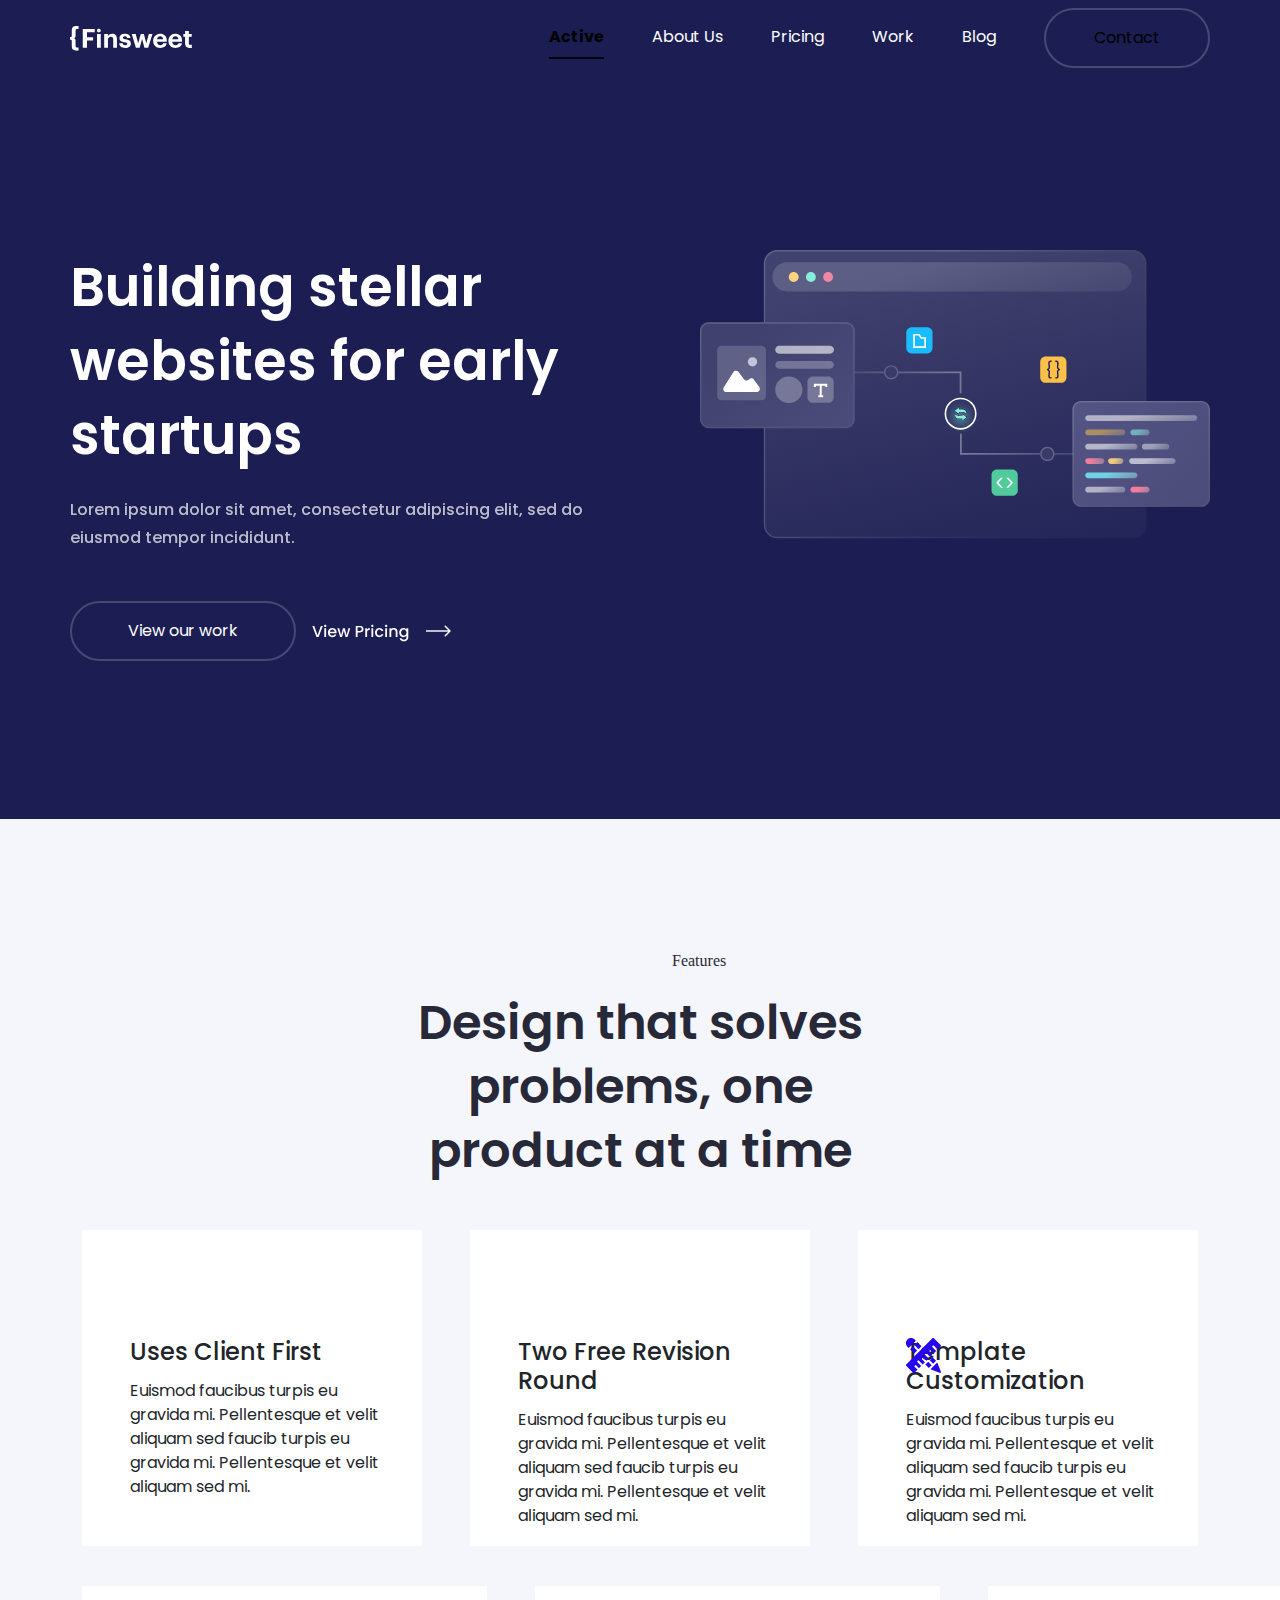
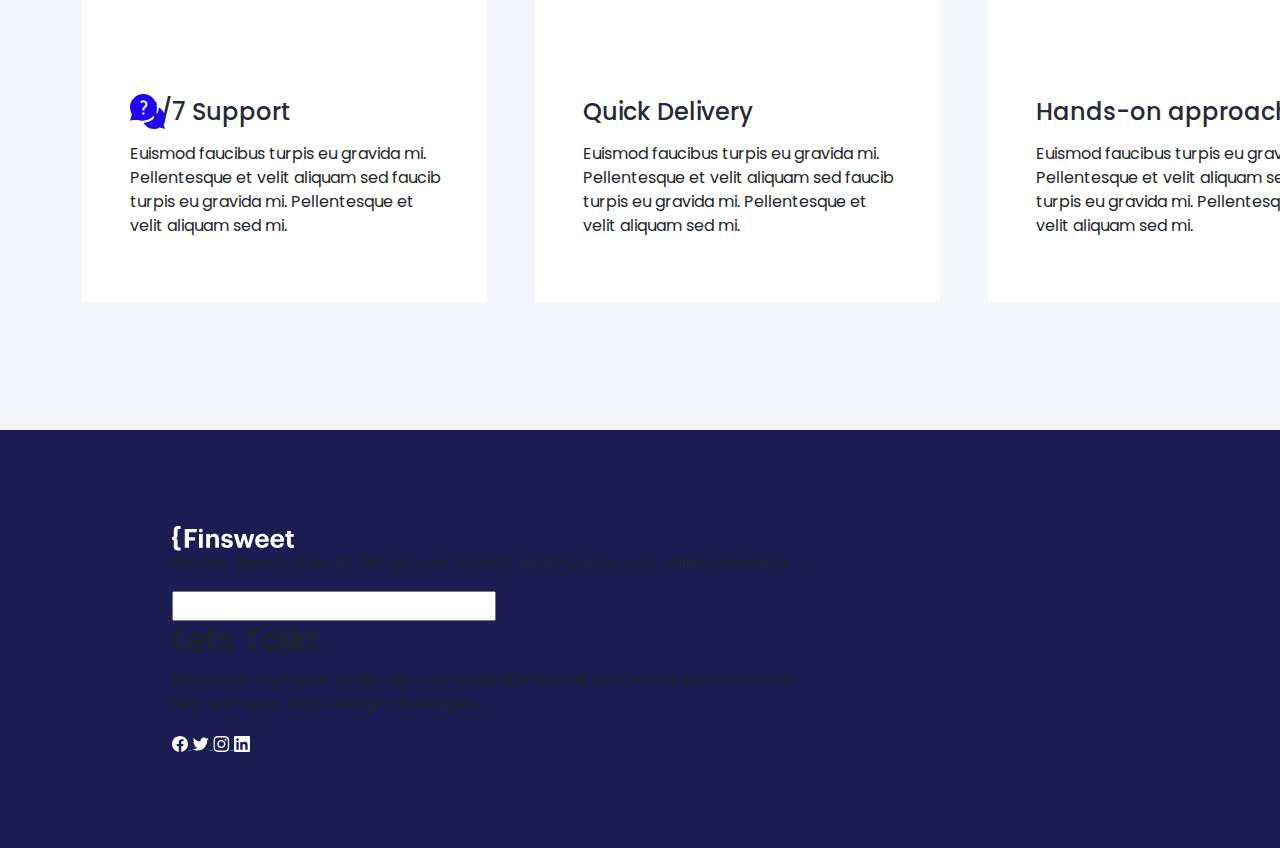
==== index.html @ bf68ee58 "not full" ====
<!doctype html>
<html lang="en">

<head>
    <meta charset="utf-8">
    <meta name="viewport" content="width=device-width, initial-scale=1">
    <title>Bootstrap demo</title>
    <link rel="stylesheet" href="assets/css/style.min.css">
    <link rel="stylesheet" href="css/bootstrap.min.css">
</head>

<body>
    <header class="header ">
        <nav class="navbar container justify-content-between align-items-center">
            <a href="#"><img src="assets/images/Logo.svg" alt=""></a>
            <div class="d-flex align-items-center gap-5">
                <ul class="nav nav-underline gap-5">
                    <li class="nav-item">
                        <a class="nav-link active" aria-current="page" href="#">Active</a>
                    </li>
                    <li class="nav-item">
                        <a class="nav-link text-white text-capitalize" href="about.html">about us</a>
                    </li>
                    <li class="nav-item">
                        <a class="nav-link text-white text-capitalize" href="#">Pricing</a>
                    </li>
                    <li class="nav-item">
                        <a class="nav-link text-white text-capitalize" href="#">work</a>
                    </li>
                    <li class="nav-item">
                        <a class="nav-link text-white text-capitalize" href="#">blog</a>
                    </li>
                </ul>
                <button class="site__btn">Contact</button>
            </div>
        </nav>
    </header>
    <main>
        <section id="section-hero">
            <div class="site-hero container  d-flex gap-5">
                <div class="site-hero__left">
                    <h1 class="site-hero__left__title">Building stellar websites for early startups</h1>
                    <p class="site-hero__left__content">Lorem ipsum dolor sit amet, consectetur adipiscing elit, sed do
                        eiusmod tempor incididunt.
                    </p>
                    <div class=" d-flex align-items-center gap-3 site-hero__left__b-tns">
                        <button class="site-hero__left__b-tns__one">
                            View our work
                        </button>
                        <a href="#">
                            <img src="assets/images/Text Button.svg" alt="">
                        </a>
                    </div>
                </div>
                <div class="site-hero__right">
                    <img class="w-100" src="assets/images/hero-left-img.svg" alt="">
                </div>
            </div>
        </section>
        <section id="design" class=" design-section">
            <div class="container">
                <div class="design-section__title">
                    <p class="design-section__title__one">
                        Features
                    </p>
                    <h2 class="design-section__title__second">
                        Design that solves problems, one product at a time
                    </h2>
                </div>
                <div class="design-section__cards">
                    <div class="design-section__cards__top d-flex gap-5">
                        <div class="design-section__cards__top__area">
                            <h5 class="design-section__cards__top__area__h">
                                Uses Client First
                            </h5>
                            <p class="design-section__cards__top__area__p">
                                Euismod faucibus turpis eu gravida mi. Pellentesque et velit aliquam sed faucib turpis
                                eu
                                gravida mi. Pellentesque et
                                velit aliquam sed mi.
                            </p>
                        </div>
                        <div class="design-section__cards__top__area">
                            <h5 class="design-section__cards__top__area__h">Two Free Revision Round</h5>
                            <p class="design-section__cards__top__area__p">Euismod faucibus turpis eu gravida mi.
                                Pellentesque et velit aliquam sed faucib turpis eu gravida mi. Pellentesque et
                                velit aliquam sed mi.</p>
                        </div>
                        <div class="design-section__cards__top__area  bs-white">
                            <a href="">
                                <img class="position-absolute" src="assets/images/Icon.svg" alt="">
                            </a>
                            <h5 class="design-section__cards__top__area__h">
                                Template Customization
                            </h5>
                            <p class="design-section__cards__top__area__p">
                                Euismod faucibus turpis eu gravida mi. Pellentesque et velit aliquam sed faucib turpis
                                eu
                                gravida mi. Pellentesque et
                                velit aliquam sed mi.
                            </p>
                        </div>
                    </div>
                    <div class="design-section__cards__bottom d-flex gap-5">
                        <div class="design-section__cards__bottom__area">
                            <a href="">
                                <img class="position-absolute  top-" src="assets/images/Icon (1).svg" alt="">
                            </a>
                            <h5 class="design-section__cards__bottom__area__h">
                                24/7 Support
                            </h5>
                            <p class="design-section__cards__bottom__area__p">
                                Euismod faucibus turpis eu gravida mi. Pellentesque et velit aliquam sed faucib turpis
                                eu
                                gravida mi. Pellentesque et
                                velit aliquam sed mi.
                            </p>
                        </div>
                        <div class="design-section__cards__bottom__area">

                            <h5 class="design-section__cards__bottom__area__h ">
                                Quick Delivery
                            </h5>
                            <p class="design-section__cards__bottom__area__p ">
                                Euismod faucibus turpis eu gravida mi. Pellentesque et velit aliquam sed faucib turpis
                                eu
                                gravida mi. Pellentesque et
                                velit aliquam sed mi.
                            </p>
                        </div>
                        <div class="design-section__cards__bottom__area">
                            <h5 class="design-section__cards__bottom__area__h">
                                Hands-on approach
                            </h5>
                            <p class="design-section__cards__bottom__area__p">
                                Euismod faucibus turpis eu gravida mi. Pellentesque et velit aliquam sed faucib turpis
                                eu
                                gravida mi. Pellentesque et
                                velit aliquam sed mi.
                            </p>
                        </div>
                    </div>
                </div>
            </div>
            </div>
            </div>
        </section>

    </main>
    <footer class="footer-section">
        <div class="container">
            <div class="footer-section__left">
                <img src="assets/images/Logo.svg" alt="">
                <p class="footer-section__left__p">We are always open to discuss your project and improve your online
                    presence.</p>
                <label for="">
                    <input type="text" name="" id="">
                </label>
            </div>
            <div class="footer-section__right">
                <h2 class="footer-section__right__h">
                    Lets Talk!
                </h2>
                <p class="footer-section__right__p">
                    We are always open to discuss your project, improve your online presence and help with your UX/UI
                    design challenges.
                </p>
                <a href="">
                    <img src="assets/images/facebook.svg" alt="">
                    <img src="assets/images/twitter.svg" alt="">
                    <img src="assets/images/instagram.svg" alt="">
                    <img src="assets/images/in.svg" alt="">
                </a>
            </div>
        </div>

    </footer>
</body>

</html>
---- assets/css/style.min.css ----
@import"https://fonts.googleapis.com/css2?family=Poppins:wght@400;500;600;700;800&display=swap";body{font-family:"Poppins" !important}.header{height:92px;background:#1c1e53;width:100%}.header nav .d-flex .site__btn{padding:16px 48px;border-radius:41px;border:2px solid rgba(244,246,252,.2);background-color:rgba(0,0,0,0)}.header nav .d-flex .site__btn:hover{background-color:#fcd980;border-color:#fcd980;color:#fff;font-family:"Poppins"}main #section-hero{background:var(--Tint-blue, #1c1e53)}main #section-hero .site-hero{padding:158px 0px}main #section-hero .site-hero__left h1{width:582px;margin-bottom:24px;color:var(--White, #fff);font-family:"Poppins";font-size:54px;font-weight:600;line-height:74px}main #section-hero .site-hero__left p{width:562px;margin-bottom:49px;color:var(--White, #fff);opacity:.7;font-family:"Poppins";font-size:16px;font-weight:500;line-height:28px;opacity:.7}main #section-hero .site-hero__left .site-hero__left__b-tns__one{padding:16px 56px;border-radius:41px;color:#fff;border:2px solid rgba(244,246,252,.2);background-color:rgba(0,0,0,0)}main #section-hero .site-hero__left .site-hero__left__b-tns__one:hover{background-color:#fcd980;border-color:#fcd980;color:#fff;font-family:"Poppins";color:#000}.design-section{background:var(--Grey, #f4f6fc);padding:128px 0px}.design-section__title__one{padding:0px 590px;width:419px;color:var(--Dark-blue, #282938);font-family:" Poppins";font-size:16px;font-weight:500;line-height:28px}.design-section__title__second{width:530px;color:var(--Dark-blue, #282938);text-align:center;font-family:Poppins;font-size:48px;font-weight:600;line-height:64px;margin-bottom:47px;margin-left:auto;margin-right:auto}.design-section__cards__top__area{position:relative;width:405px;height:316px;background:#fff;padding:108px 42px 48px 48px}.design-section__cards__top__area__h{margin-bottom:12px;font-size:24px}.design-section__cards__top__area__p{font-size:16px}.design-section__cards__bottom__area{margin-top:40px;width:405px;height:316px;background:#fff;padding:108px 42px 48px 48px}.design-section__cards__bottom__area__h{width:315.305px;color:var(--Dark-blue, #282938);font-family:"Poppins";font-size:24px;font-weight:500;line-height:36px;margin-bottom:12px}.about-section{padding:128px 0px}.about-section__h{width:595px;font-size:54px}.about-section__p{width:484px;opacity:.7}.content-top{height:376px;background:#f4f5f5}.content-top__left{padding:96px 0px 0px 80px}.content-top__left__h{width:515px;font-size:38px}.content-top__left__p{width:515px;font-size:16px}.content-top__right{padding:96px 0px 0px 80px}.content-top__right__h{width:515px;font-size:38px}.content-top__right__p{width:515px;font-size:16px}footer{padding:96px 449px 92px 160px;background:#1c1e53}footer-left__contact{width:516px;height:91px;background:var(--Yellow, #fcd980)}
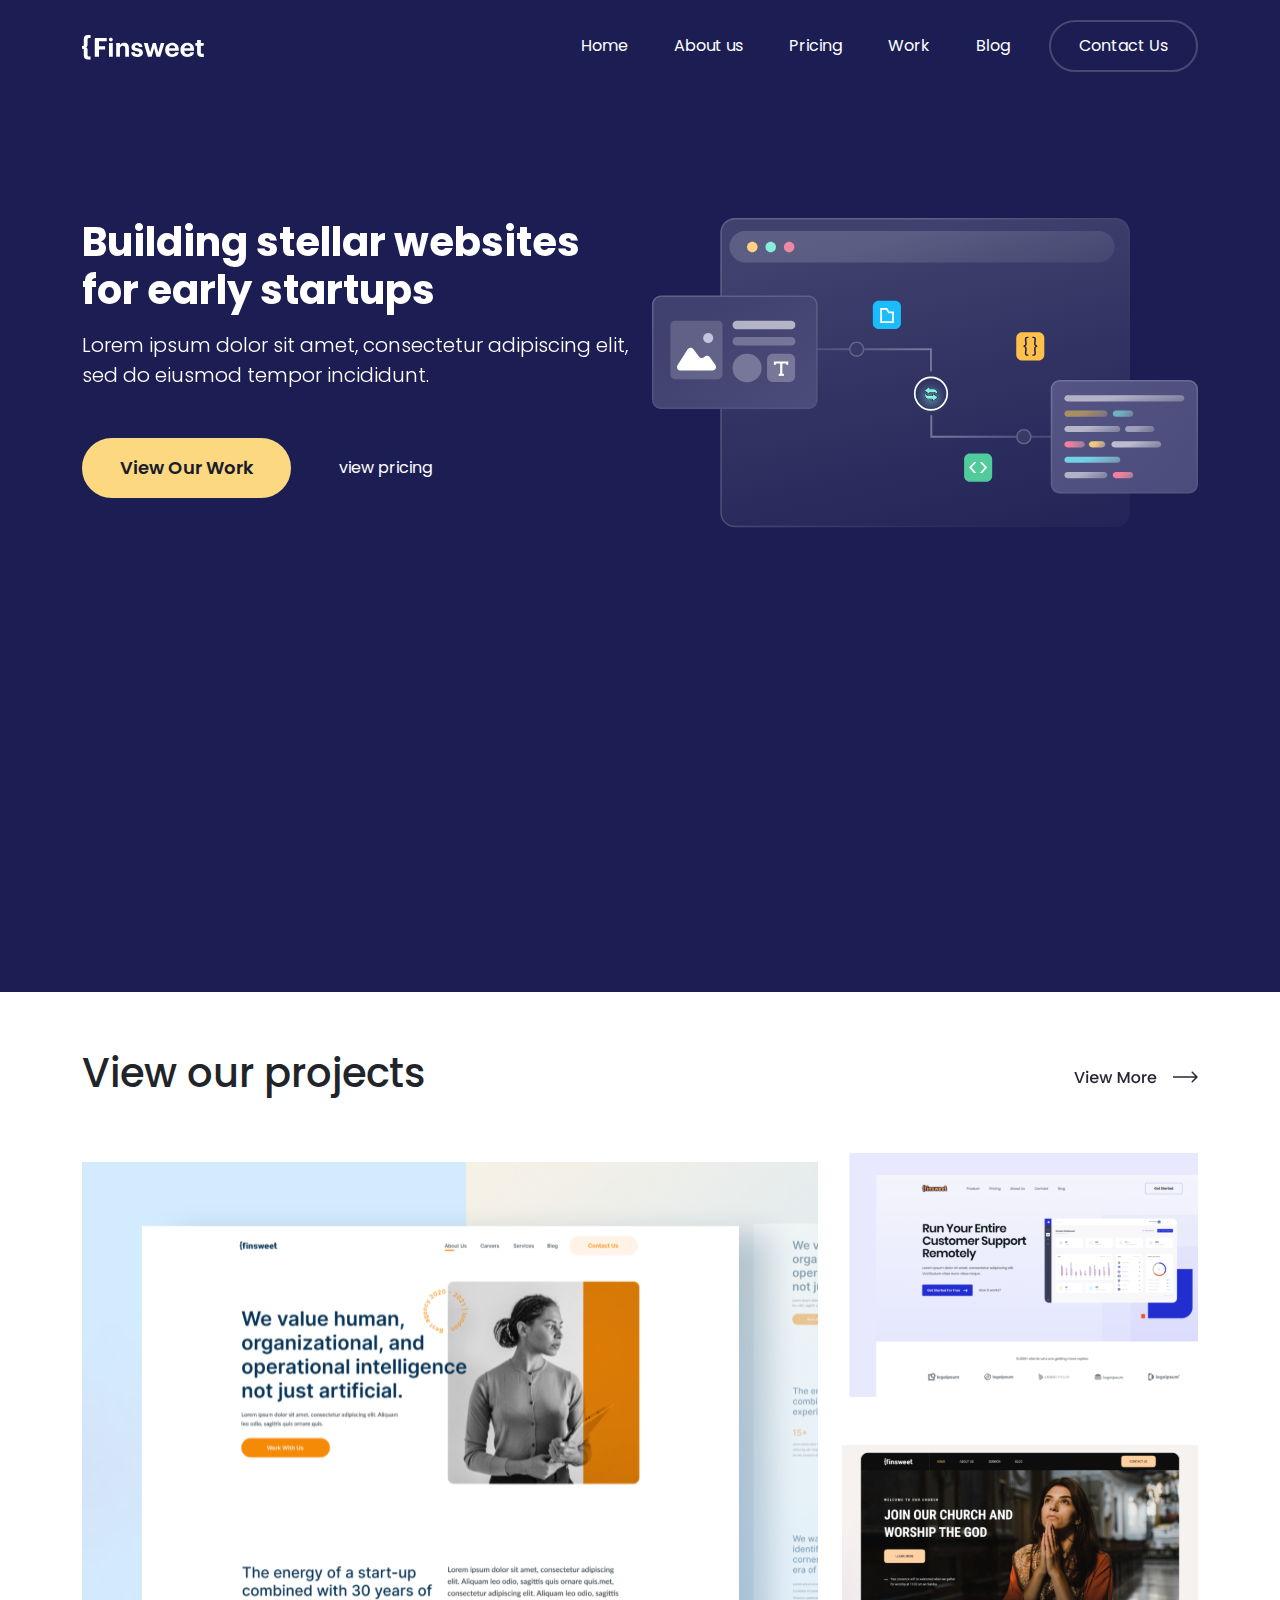
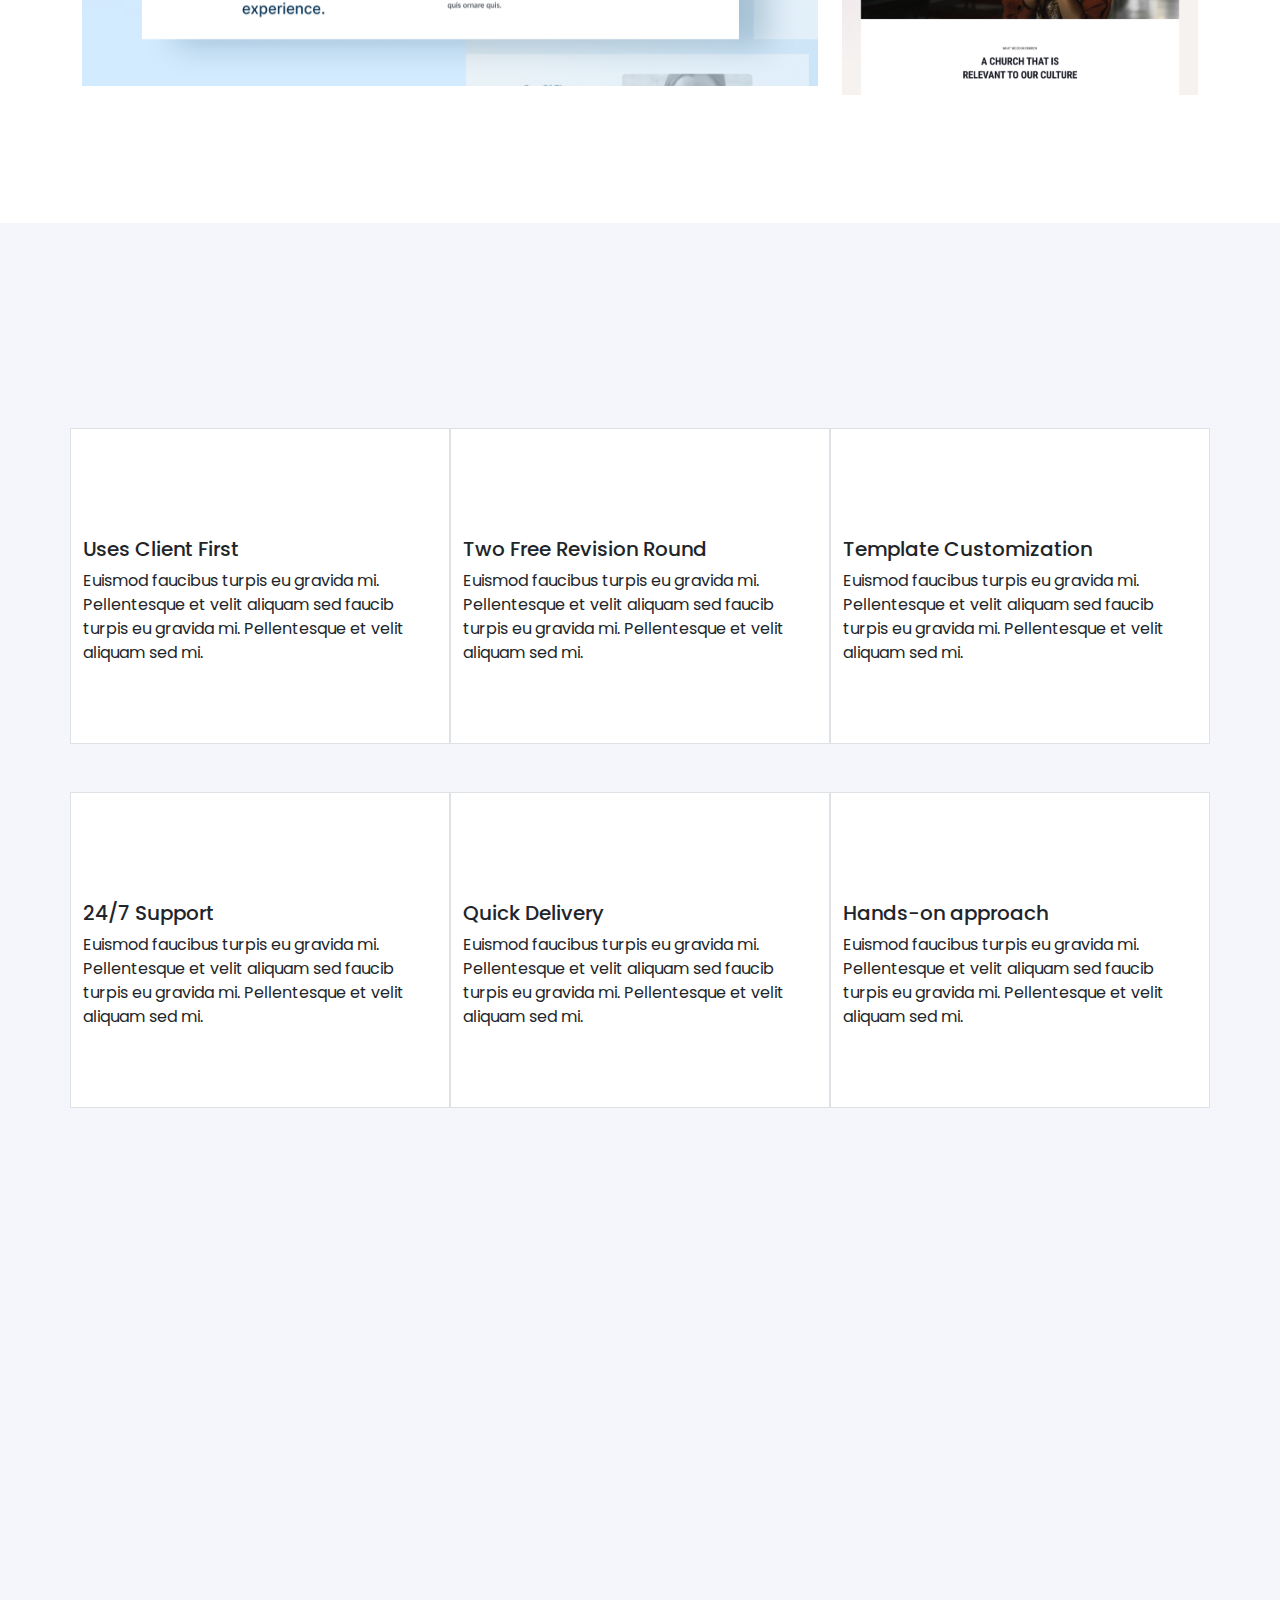
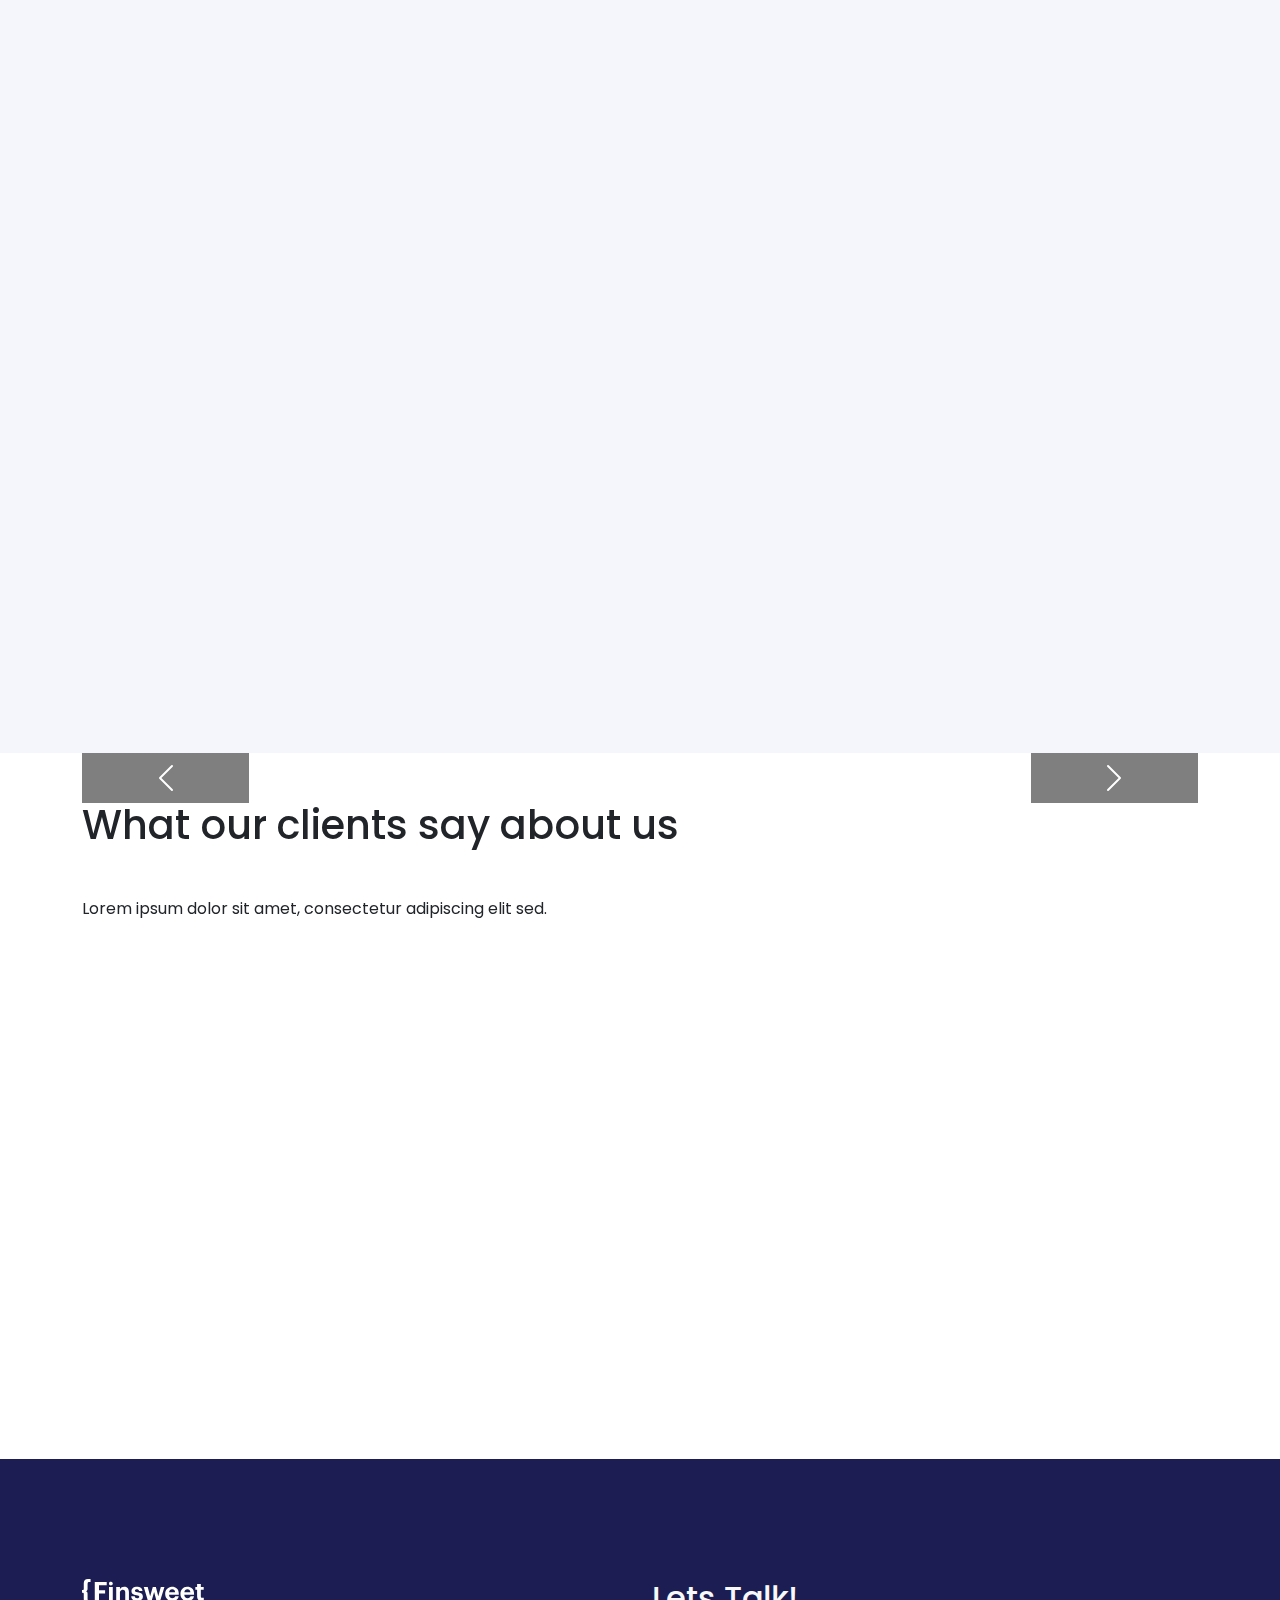
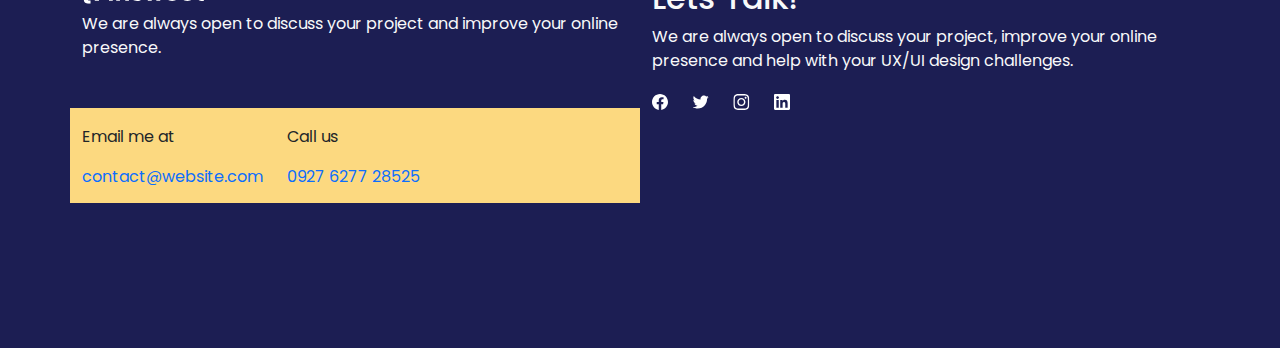
==== commit 5e609692: "I could try" ====
--- a/index.html
+++ b/index.html
@@ -4,177 +4,341 @@
 <head>
     <meta charset="utf-8">
     <meta name="viewport" content="width=device-width, initial-scale=1">
-    <title>Bootstrap demo</title>
-    <link rel="stylesheet" href="assets/css/style.min.css">
-    <link rel="stylesheet" href="css/bootstrap.min.css">
+    <title>Home</title>
+    <link rel="stylesheet" href="assets/css/style.css">
+    <link rel="stylesheet" href="assets/css/bootstrap.min.css">
+    <link href="https://unpkg.com/aos@2.3.1/dist/aos.css" rel="stylesheet">
+    <link rel="stylesheet" href="https://cdnjs.cloudflare.com/ajax/libs/font-awesome/6.4.2/css/all.min.css"
+        integrity="sha512-z3gLpd7yknf1YoNbCzqRKc4qyor8gaKU1qmn+CShxbuBusANI9QpRohGBreCFkKxLhei6S9CQXFEbbKuqLg0DA=="
+        crossorigin="anonymous" referrerpolicy="no-referrer" />
 </head>
 
 <body>
+    <!-- header -->
     <header class="header ">
-        <nav class="navbar container justify-content-between align-items-center">
-            <a href="#"><img src="assets/images/Logo.svg" alt=""></a>
-            <div class="d-flex align-items-center gap-5">
-                <ul class="nav nav-underline gap-5">
-                    <li class="nav-item">
-                        <a class="nav-link active" aria-current="page" href="#">Active</a>
-                    </li>
-                    <li class="nav-item">
-                        <a class="nav-link text-white text-capitalize" href="about.html">about us</a>
-                    </li>
-                    <li class="nav-item">
-                        <a class="nav-link text-white text-capitalize" href="#">Pricing</a>
-                    </li>
-                    <li class="nav-item">
-                        <a class="nav-link text-white text-capitalize" href="#">work</a>
-                    </li>
-                    <li class="nav-item">
-                        <a class="nav-link text-white text-capitalize" href="#">blog</a>
-                    </li>
-                </ul>
-                <button class="site__btn">Contact</button>
+        <!-- NAVBARSECTION -->
+        <nav class="navbar navbar-expand-lg fixed-top">
+            <div class="container">
+                <a class="navbar-brand" href="#">
+                    <img src="assets/images/Logo.svg" alt="image">
+                </a>
+                <button class="navbar-toggler" type="button" data-bs-toggle="offcanvas" data-bs-target="#navbar"
+                    aria-controls="offcanvasNavbar" aria-label="Toggle navigation">
+                    <span class="navbar-toggler-icon"></span>
+                </button>
+                <div class="offcanvas offcanvas-start w-100" tabindex="-1" id="navbar"
+                    aria-labelledby="offcanvasNavbarLabel">
+                    <div class="offcanvas-header">
+                        <a class="header-title" href="#">
+                            <img src="assets/images/Logo.svg" alt="image">
+                        </a>
+                        <button type="button" class="btn-close" data-bs-dismiss="offcanvas" aria-label="Close"></button>
+                    </div>
+                    <div class="offcanvas-body text-center">
+                        <ul class="navbar-nav justify-content-end flex-grow-1 pe-3 align-items-center">
+                            <li class="nav-item ">
+                                <a class="nav-link" href="index.html">Home</a>
+                            </li>
+                            <li class="nav-item">
+                                <a class="nav-link" href="assets/pages/about.html">About us</a>
+                            </li>
+                            <li class="nav-item">
+                                <a class="nav-link" href="#">Pricing</a>
+                            </li>
+                            <li class="nav-item ">
+                                <a class="nav-link db" href="#">Work</a>
+                            </li>
+                            <li class="nav-item">
+                                <a class="nav-link" href="/assets/pages/blog.html">Blog</a>
+                            </li>
+                        </ul>
+                        <button class="site-nav-btn">contact us</button>
+                    </div>
+                </div>
             </div>
         </nav>
+        <!-- //NAVBARSECTION -->
+        <!-- HERO SECTION -->
+        <section class="site-hero">
+            <div class="container">
+                <div class="row">
+                    <div class="col-xxl-6 col-xl-6 col-lg-12 col-md-12 col-sm-12 mb-5">
+                        <h1 data-aos="fade-right" data-aos-duration="700"
+                            class=" site-row-heading h1 fw-bold text-white mb-3">Building stellar
+                            websites for early
+                            startups</h1>
+                        <p data-aos="fade-right" class="lead site-row-p text-white mb-5"> Lorem ipsum dolor sit amet,
+                            consectetur adipiscing
+                            elit, sed do eiusmod tempor incididunt.</p>
+                        <div class="d-flex flex-column flex-lg-row justify-content-start align-items-center gap-5">
+                            <button type="button" class="site-btn">View our work</button>
+                            <a href="#" class="text-link text-decoration-none text-white">view pricing <i
+                                    class="fa-solid fa-arrow-right"></i></a>
+                        </div>
+                    </div>
+                    <div class="col-xxl-6 col-xl-6 col-lg-12 col-md-12 col-sm-12 ">
+                        <img data-aos="flip-down" data-aos-duration="800" src="assets/images/hero-left-img.svg"
+                            class="img-fluid" width="100%" alt="hero images">
+                    </div>
+                </div>
+            </div>
+        </section>
+        <!-- //HERO SECTION -->
     </header>
-    <main>
-        <section id="section-hero">
-            <div class="site-hero container  d-flex gap-5">
-                <div class="site-hero__left">
-                    <h1 class="site-hero__left__title">Building stellar websites for early startups</h1>
-                    <p class="site-hero__left__content">Lorem ipsum dolor sit amet, consectetur adipiscing elit, sed do
-                        eiusmod tempor incididunt.
-                    </p>
-                    <div class=" d-flex align-items-center gap-3 site-hero__left__b-tns">
-                        <button class="site-hero__left__b-tns__one">
-                            View our work
-                        </button>
-                        <a href="#">
-                            <img src="assets/images/Text Button.svg" alt="">
-                        </a>
-                    </div>
-                </div>
-                <div class="site-hero__right">
-                    <img class="w-100" src="assets/images/hero-left-img.svg" alt="">
+    <!-- header -->
+
+    <!-- main -->
+    <main class="main">
+        <!-- section project -->
+        <section class="project">
+            <div class="container">
+                <div class="project-section mb-5 d-flex justify-content-between align-items-center ">
+                    <h1>View our projects</h1>
+                    <a href="">
+                        <img class="" src="assets/images/View More button black.svg" alt="">
+                    </a>
+                </div>
+                <div class="row  site-main-row">
+
+                    <div
+                        class="col-xxl-8 col-xl-8 col-lg-12 col-md-12 col-sm-12 mb-5 mb-xxl-0 mb-xl-0 mb-lg-0 mb-md-0 mb-sm-0 ">
+                        <img class="img-fluid img-left" src="assets/images/project-bg-left.svg" alt=""
+                            style="height: 100%;">
+                    </div>
+
+                    <div class=" col-xxl-4 col-xl-4 col-lg-12 col-md-12 col-sm-12 ">
+                        <img class="img-fluid img-top mb-5" src="assets/images/project-right-top.svg" alt="">
+                        <img class="img-fluid w-100 img-bootom" src="assets/images/project-right-bottom.svg" alt="">
+                    </div>
                 </div>
             </div>
         </section>
-        <section id="design" class=" design-section">
-            <div class="container">
-                <div class="design-section__title">
-                    <p class="design-section__title__one">
-                        Features
-                    </p>
-                    <h2 class="design-section__title__second">
+        <!-- section project -->
+
+        <!-- section design -->
+        <section class="design ">
+            <div class="container">
+                <div class="design-heading text-center  pt-5 mb-5" data-aos="zoom-in-down">
+                    <h5 class="">Features</h5>
+                    <h2 class="design-title m-lg-auto">
                         Design that solves problems, one product at a time
                     </h2>
                 </div>
-                <div class="design-section__cards">
-                    <div class="design-section__cards__top d-flex gap-5">
-                        <div class="design-section__cards__top__area">
-                            <h5 class="design-section__cards__top__area__h">
+                <div class="row">
+                    <div class="cards col-xxl-4 col-xl-4 col-lg-6 col-md-12 col-sm-12 border border-1 mb-5 ">
+                        <div>
+
+                            <h5 class="">
                                 Uses Client First
                             </h5>
-                            <p class="design-section__cards__top__area__p">
-                                Euismod faucibus turpis eu gravida mi. Pellentesque et velit aliquam sed faucib turpis
-                                eu
-                                gravida mi. Pellentesque et
-                                velit aliquam sed mi.
-                            </p>
-                        </div>
-                        <div class="design-section__cards__top__area">
-                            <h5 class="design-section__cards__top__area__h">Two Free Revision Round</h5>
-                            <p class="design-section__cards__top__area__p">Euismod faucibus turpis eu gravida mi.
-                                Pellentesque et velit aliquam sed faucib turpis eu gravida mi. Pellentesque et
-                                velit aliquam sed mi.</p>
-                        </div>
-                        <div class="design-section__cards__top__area  bs-white">
-                            <a href="">
-                                <img class="position-absolute" src="assets/images/Icon.svg" alt="">
+                        </div>
+                        <div>
+                            <p>
+                                Euismod faucibus turpis eu gravida mi. Pellentesque et velit aliquam sed faucib turpis
+                                eu
+                                gravida mi. Pellentesque et
+                                velit aliquam sed mi.
+                            </p>
+                        </div>
+                    </div>
+                    <div
+                        class="cards align-items-center   col-xxl-4 col-xl-4 col-lg-6 col-md-12 col-sm-12 border border-1">
+                        <div>
+                            <h5>
+                                Two Free Revision Round
+                            </h5>
+                        </div>
+                        <div>
+                            <p>
+                                Euismod faucibus turpis eu gravida mi. Pellentesque et velit aliquam sed faucib turpis
+                                eu
+                                gravida mi. Pellentesque et
+                                velit aliquam sed mi.
+                            </p>
+                        </div>
+                    </div>
+                    <div class="cards  col-xxl-4 col-xl-4 col-lg-6 col-md-12 col-sm-12 border border-1">
+                        <div>
+                            <h5>
+                                Template Customization
+                            </h5>
+                        </div>
+                        <div>
+                            <p>
+                                Euismod faucibus turpis eu gravida mi. Pellentesque et velit aliquam sed faucib turpis
+                                eu
+                                gravida mi. Pellentesque et
+                                velit aliquam sed mi.
+                            </p>
+                        </div>
+                    </div>
+                    <div class="cards  col-xxl-4 col-xl-4 col-lg-6 col-md-12 col-sm-12 border border-1">
+                        <div>
+
+                            <h5>
+                                24/7 Support
+                            </h5>
+                        </div>
+                        <div>
+                            <p>
+                                Euismod faucibus turpis eu gravida mi. Pellentesque et velit aliquam sed faucib turpis
+                                eu
+                                gravida mi. Pellentesque et
+                                velit aliquam sed mi.
+                            </p>
+                        </div>
+                    </div>
+                    <div class="cards  col-xxl-4 col-xl-4 col-lg-6 col-md-12 col-sm-12 border border-1">
+                        <div>
+
+                            <h5>
+                                Quick Delivery
+                            </h5>
+                        </div>
+                        <div>
+                            <p>
+                                Euismod faucibus turpis eu gravida mi. Pellentesque et velit aliquam sed faucib turpis
+                                eu
+                                gravida mi. Pellentesque et
+                                velit aliquam sed mi.
+                            </p>
+                        </div>
+                    </div>
+                    <div class="cards  col-xxl-4 col-xl-4 col-lg-6 col-md-12 col-sm-12 border border-1">
+                        <div>
+                            <h5>
+                                Hands-on approach
+                            </h5>
+                        </div>
+                        <div>
+                            <p>
+                                Euismod faucibus turpis eu gravida mi. Pellentesque et velit aliquam sed faucib turpis
+                                eu
+                                gravida mi. Pellentesque et
+                                velit aliquam sed mi.
+                            </p>
+                        </div>
+                    </div>
+                </div>
+            </div>
+        </section>
+
+        <!-- section carousel -->
+        <section class=" carousel w-100">
+            <div class="container">
+                <div id="carouselExampleIndicators" class="carousel slide">
+                    <div class="carousel-indicators">
+                        <button type="button" data-bs-target="#carouselExampleIndicators" data-bs-slide-to="0"
+                            class="active" aria-current="true" aria-label="Slide 1"></button>
+                        <button type="button" data-bs-target="#carouselExampleIndicators" data-bs-slide-to="1"
+                            aria-label="Slide 2"></button>
+                        <button type="button" data-bs-target="#carouselExampleIndicators" data-bs-slide-to="2"
+                            aria-label="Slide 3"></button>
+                    </div>
+                    <div class="carousel-inner">
+                        <div class="carousel-item active">
+                            <h1 class="mb-5 mt-5">What our clients say about us</h1>
+                            <p>Lorem ipsum dolor sit amet, consectetur adipiscing elit sed.</p>
+                        </div>
+                        <div class="carousel-item">
+                            <h1 class="mb-3 mt-5 carousel-title ">
+                                "The best agency we’ve worked with so far. They understand our product and are able to
+                                add new features with a great
+                                focus."
+                            </h1>
+                            <div>
+                                <img class="img-icon" src="assets/images/woman-in-collared-shirt-774909.svg" alt="">
+                                <span>Jenny Wilson</span>
+
+                            </div>
+                        </div>
+
+                    </div>
+                    <button class="carousel-control-prev bg-black" type="button"
+                        data-bs-target="#carouselExampleIndicators" data-bs-slide="prev">
+                        <span class="carousel-control-prev-icon" aria-hidden="true"></span>
+                        <span class="visually-hidden">Previous</span>
+                    </button>
+                    <button class="carousel-control-next bg-black" type="button"
+                        data-bs-target="#carouselExampleIndicators" data-bs-slide="next">
+                        <span class="carousel-control-next-icon" aria-hidden="true"></span>
+                        <span class="visually-hidden">Next</span>
+                    </button>
+                </div>
+            </div>
+        </section>
+        <!-- section carousel -->
+
+    </main>
+    <!-- main -->
+
+    <!-- FOOTER SECTION -->
+    <footer class="footer">
+        <div class="container">
+            <div class="row footer-area">
+                <div class="footer-left col-xxl-6 col-xl-6 col-lg-12 col-md-12 col-sm-12">
+                    <div>
+                        <a href="">
+                            <img class="mb-2" src="assets/images/Logo.svg" alt="">
+                        </a>
+                        <p class="text-light mb-5">We are always open to discuss your project and improve your online
+                            presence.
+                        </p>
+                        <form action="">
+                            <div class="row">
+                                <div class="input-contact d-flex gap-4">
+                                    <div>
+                                        <p>Email me at</p>
+                                        <a class="text-decoration-none" href="">contact@website.com</a>
+                                    </div>
+                                    <div>
+                                        <p>Call us</p>
+                                        <a class="text-decoration-none" href="">0927 6277 28525</a>
+                                    </div>
+                                </div>
+                            </div>
+                        </form>
+                    </div>
+                </div>
+                <div class="footer-right col-xxl-6 col-xl-6 col-lg-12 col-md-12 col-sm-12">
+                    <div>
+                        <h2 class="text-light">Lets Talk!</h2>
+                        <p class="text-light">We are always open to discuss your project, improve your online presence
+                            and
+                            help
+                            with your UX/UI
+                            design challenges.</p>
+                        <div class="d-flex gap-4">
+                            <a class="text-decoration-none" href="">
+                                <img src="assets/images/facebook.svg" alt="">
                             </a>
-                            <h5 class="design-section__cards__top__area__h">
-                                Template Customization
-                            </h5>
-                            <p class="design-section__cards__top__area__p">
-                                Euismod faucibus turpis eu gravida mi. Pellentesque et velit aliquam sed faucib turpis
-                                eu
-                                gravida mi. Pellentesque et
-                                velit aliquam sed mi.
-                            </p>
-                        </div>
-                    </div>
-                    <div class="design-section__cards__bottom d-flex gap-5">
-                        <div class="design-section__cards__bottom__area">
-                            <a href="">
-                                <img class="position-absolute  top-" src="assets/images/Icon (1).svg" alt="">
+                            <a class="text-decoration-none" href="">
+                                <img src="assets/images/twitter.svg" alt="">
                             </a>
-                            <h5 class="design-section__cards__bottom__area__h">
-                                24/7 Support
-                            </h5>
-                            <p class="design-section__cards__bottom__area__p">
-                                Euismod faucibus turpis eu gravida mi. Pellentesque et velit aliquam sed faucib turpis
-                                eu
-                                gravida mi. Pellentesque et
-                                velit aliquam sed mi.
-                            </p>
-                        </div>
-                        <div class="design-section__cards__bottom__area">
-
-                            <h5 class="design-section__cards__bottom__area__h ">
-                                Quick Delivery
-                            </h5>
-                            <p class="design-section__cards__bottom__area__p ">
-                                Euismod faucibus turpis eu gravida mi. Pellentesque et velit aliquam sed faucib turpis
-                                eu
-                                gravida mi. Pellentesque et
-                                velit aliquam sed mi.
-                            </p>
-                        </div>
-                        <div class="design-section__cards__bottom__area">
-                            <h5 class="design-section__cards__bottom__area__h">
-                                Hands-on approach
-                            </h5>
-                            <p class="design-section__cards__bottom__area__p">
-                                Euismod faucibus turpis eu gravida mi. Pellentesque et velit aliquam sed faucib turpis
-                                eu
-                                gravida mi. Pellentesque et
-                                velit aliquam sed mi.
-                            </p>
-                        </div>
-                    </div>
-                </div>
-            </div>
-            </div>
-            </div>
-        </section>
-
-    </main>
-    <footer class="footer-section">
-        <div class="container">
-            <div class="footer-section__left">
-                <img src="assets/images/Logo.svg" alt="">
-                <p class="footer-section__left__p">We are always open to discuss your project and improve your online
-                    presence.</p>
-                <label for="">
-                    <input type="text" name="" id="">
-                </label>
-            </div>
-            <div class="footer-section__right">
-                <h2 class="footer-section__right__h">
-                    Lets Talk!
-                </h2>
-                <p class="footer-section__right__p">
-                    We are always open to discuss your project, improve your online presence and help with your UX/UI
-                    design challenges.
-                </p>
-                <a href="">
-                    <img src="assets/images/facebook.svg" alt="">
-                    <img src="assets/images/twitter.svg" alt="">
-                    <img src="assets/images/instagram.svg" alt="">
-                    <img src="assets/images/in.svg" alt="">
-                </a>
+                            <a class="text-decoration-none" href="">
+                                <img src="assets/images/instagram.svg" alt="">
+                            </a>
+                            <a class="text-decoration-none" href="">
+                                <img src="assets/images/in.svg" alt="">
+                            </a>
+                        </div>
+                    </div>
+                </div>
             </div>
         </div>
-
     </footer>
+
+    <!-- //FOOTER SECTION -->
+
+    <!-- script js -->
+    <script src="https://cdn.jsdelivr.net/npm/bootstrap@5.3.2/dist/js/bootstrap.bundle.min.js"
+        integrity="sha384-C6RzsynM9kWDrMNeT87bh95OGNyZPhcTNXj1NW7RuBCsyN/o0jlpcV8Qyq46cDfL"
+        crossorigin="anonymous"></script>
+    <script src="https://unpkg.com/aos@2.3.1/dist/aos.js"></script>
+    <script>
+        AOS.init();
+    </script>
+    <!-- script js -->
 </body>
 
 </html>--- a/assets/css/style.css
+++ b/assets/css/style.css
@@ -0,0 +1,166 @@
+@import url("https://fonts.googleapis.com/css2?family=Poppins:wght@400;500;600;700;800&display=swap");
+* {
+  margin: 0;
+  padding: 0;
+  box-sizing: border-box;
+}
+body {
+  font-family: "Poppins" !important;
+  height: 100%;
+}
+/* header */
+.header {
+  width: 100%;
+  height: 100vh;
+  background: #1c1e53;
+}
+@media (max-width: 992px) {
+  .header {
+    text-align: center;
+  }
+}
+.header > .site-hero {
+  width: 100%;
+  height: 1136px;
+  margin-top: 92px;
+  padding: 126px 0px;
+}
+
+.navbar {
+  height: 92px;
+  background: #1c1e53;
+}
+.navbar .offcanvas {
+  background: #1c1e53;
+}
+@media (max-width: 992px) {
+  .navbar .offcanvas {
+    background-image: url("/assets/images/istockphoto-1465188429-170667a.webp");
+    background-repeat: no-repeat;
+    background-size: cover;
+    background-position: center;
+  }
+}
+
+.offcanvas .nav-item {
+  padding: 0px 15px;
+}
+
+.offcanvas .nav-link {
+  color: white;
+  transition: all 0.5s;
+}
+.offcanvas .nav-link:hover {
+  padding: 12px 20px;
+  color: #fcd980;
+}
+.site-nav-btn {
+  padding: 12px 28px;
+  border-radius: 41px;
+  border: 2px solid rgba(244, 246, 252, 0.2);
+  background-color: transparent;
+  color: #fff;
+  text-transform: capitalize;
+  transition: all 0.7s;
+}
+.site-nav-btn:hover {
+  color: #1b1c2b;
+  background-color: #fcd980;
+}
+.site-btn {
+  padding: 12px 36px;
+  border: 2px solid #fcd980;
+  border-radius: 41px;
+  background: #fcd980;
+  transition: all 0.7s;
+  color: #1b1c2b;
+  font-size: 18px;
+  font-weight: 600;
+  line-height: 32px;
+  text-transform: capitalize;
+}
+.site-btn:hover {
+  background-color: transparent;
+  color: #fcd980;
+  transform: scale(1.1);
+}
+/* header */
+
+/* project section */
+.project {
+  padding: 57px 0px 128px 0px;
+}
+
+.img-left {
+  width: 100%;
+}
+.img-top {
+  width: 100%;
+}
+.img-bottom {
+  width: 100%;
+}
+/* project section */
+
+/* design section */
+.design {
+  width: 100%;
+  height: 2130px;
+  background: var(--Grey, #f4f6fc);
+}
+
+.design-title {
+  max-width: 630px;
+  width: 100%;
+}
+
+.cards {
+  padding: 108px 48px 42px 48px;
+  width: 405px;
+  height: 316px;
+  background-color: #fff;
+}
+
+/* design section */
+
+/* section carousel */
+
+.carousel {
+  height: 706px;
+  padding-top: 900px 0px 0px 0px;
+}
+.img-icon {
+  border-radius: 50%;
+}
+.carousel-control-prev {
+  padding: 10px 0px;
+  height: 50px;
+}
+.carousel-control-next {
+  padding: 10px 0px;
+  height: 50px;
+}
+.carousel-item {
+  padding-top: 20px px;
+  width: 843px;
+}
+
+/* section carousel */
+
+/* footer */
+footer {
+  width: 100%;
+  height: 489px;
+  background: #1c1e53;
+}
+.input-contact {
+  margin-top: 90px;
+  width: 617px;
+  height: 95px;
+  background: var(--Yellow, #fcd980);
+  padding: 17px 13px 17px 37px;
+}
+.footer-area {
+  padding: 120px 0px 92px 0px;
+}
+/* footer */
